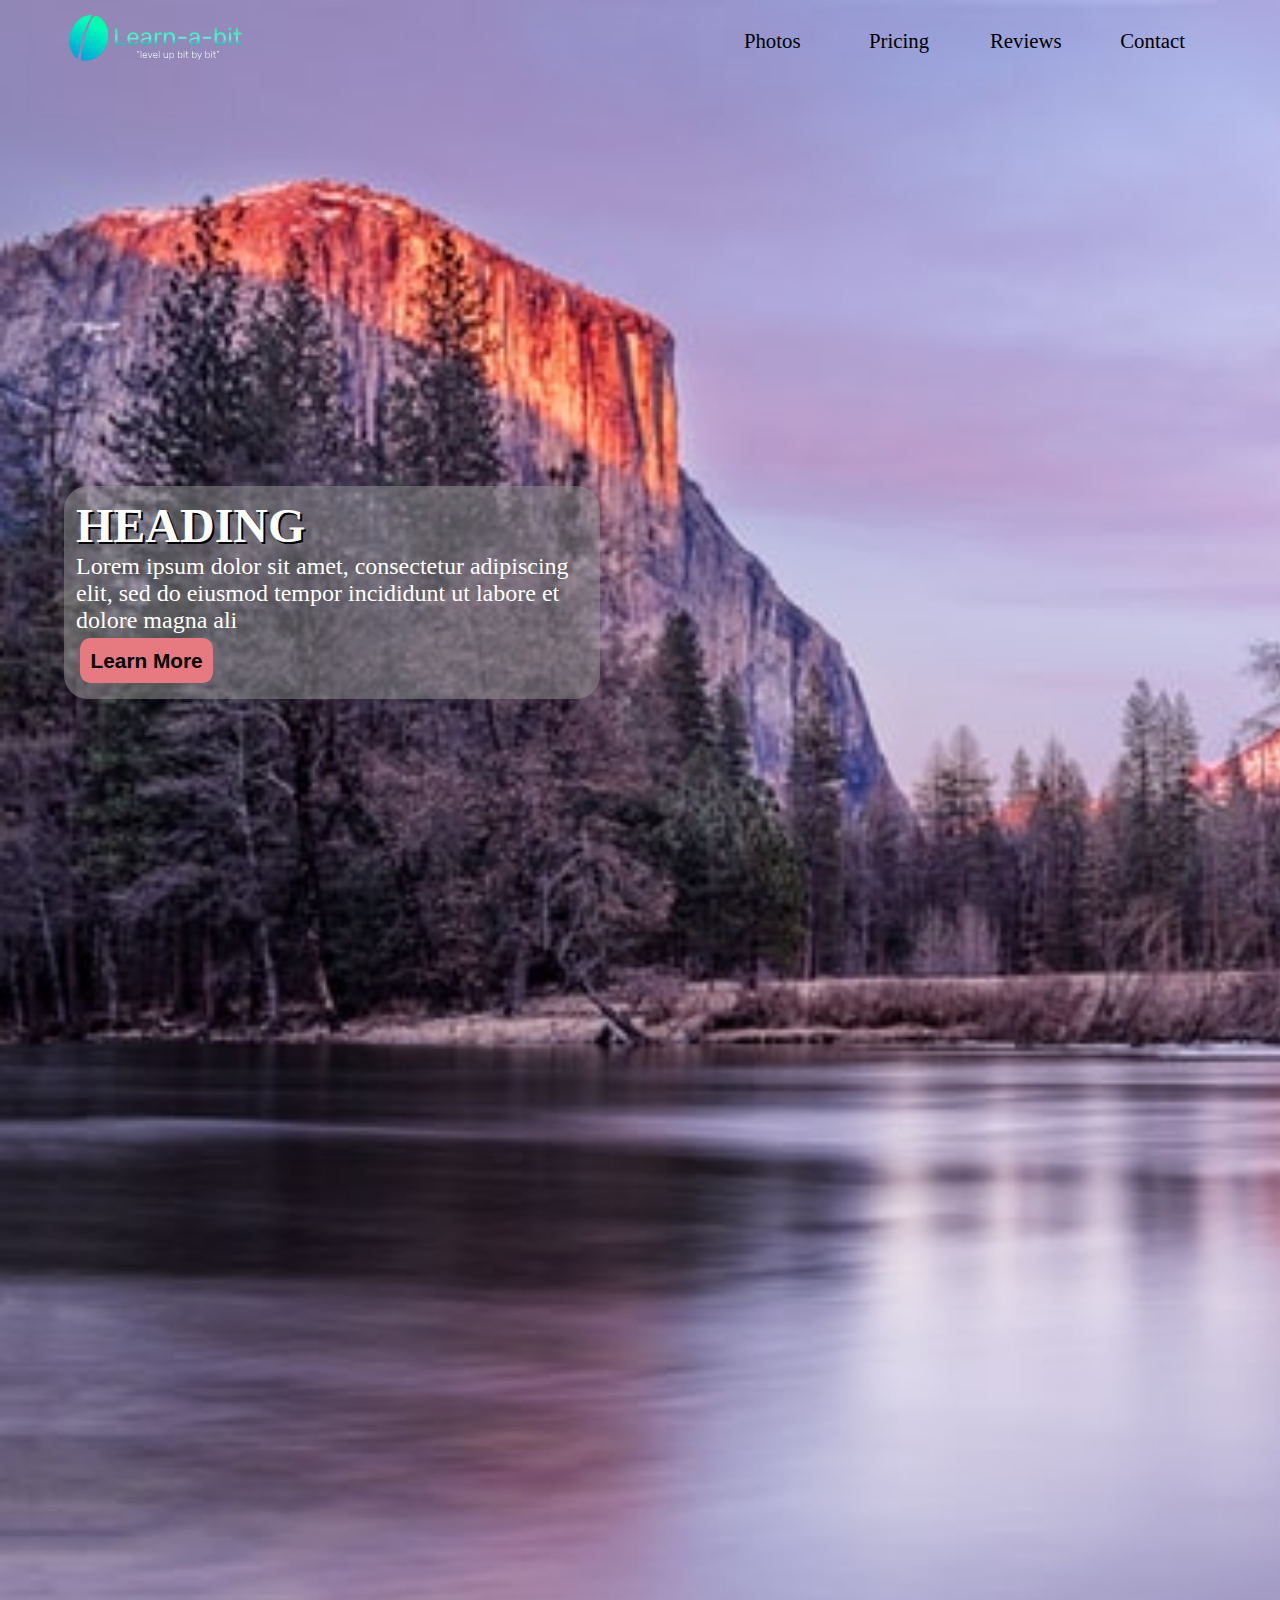
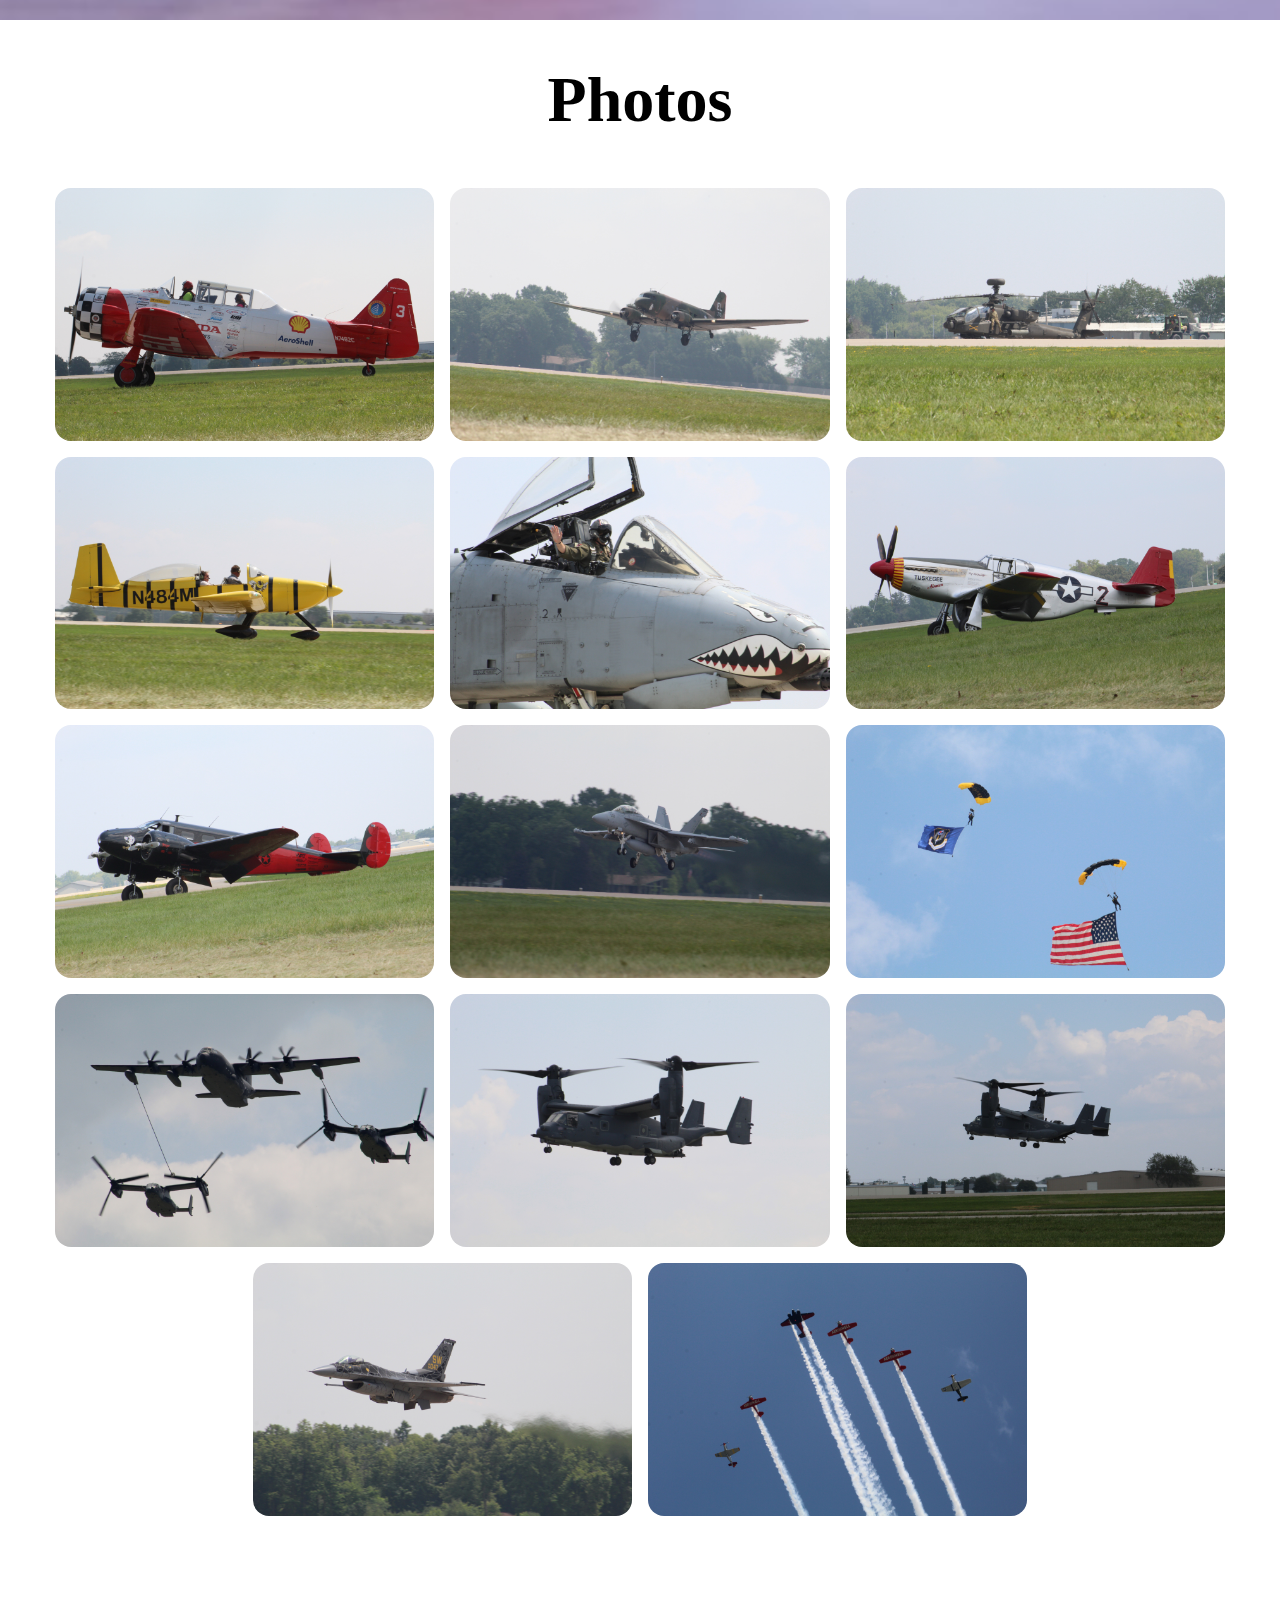
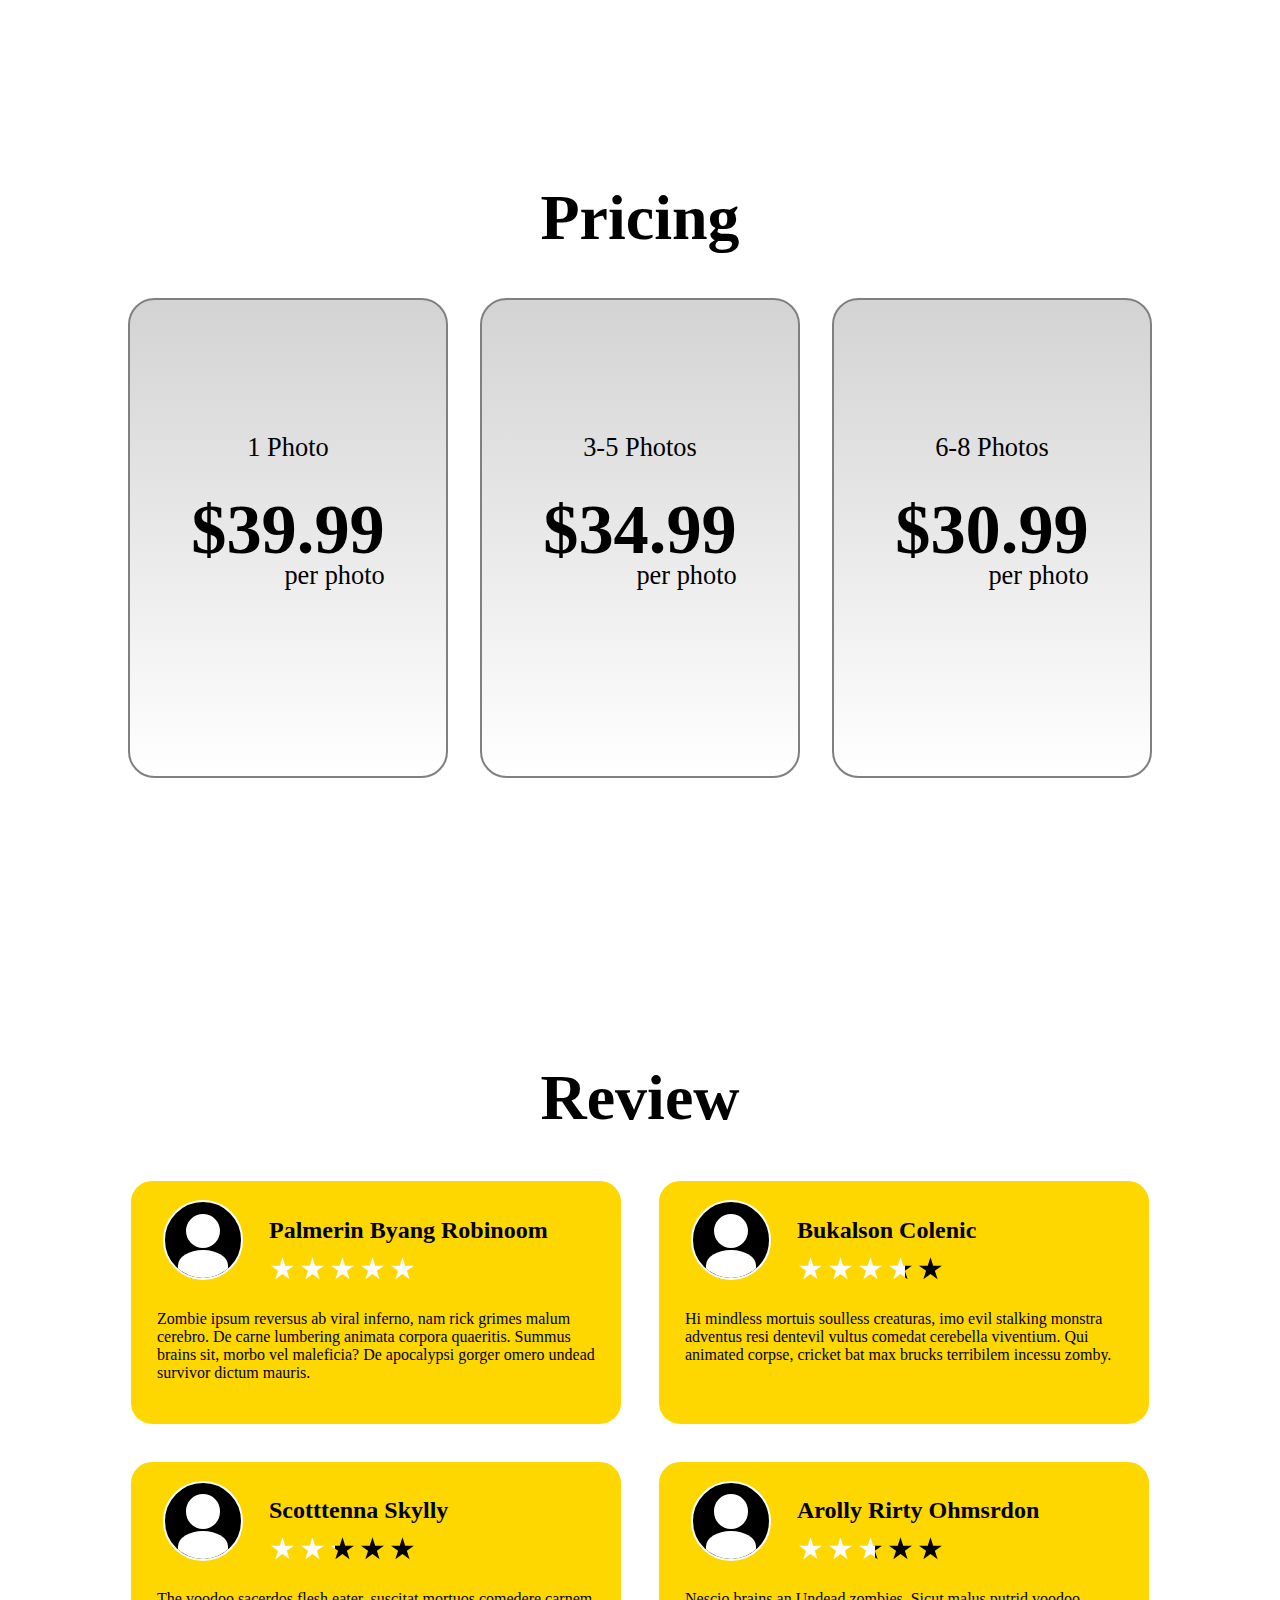
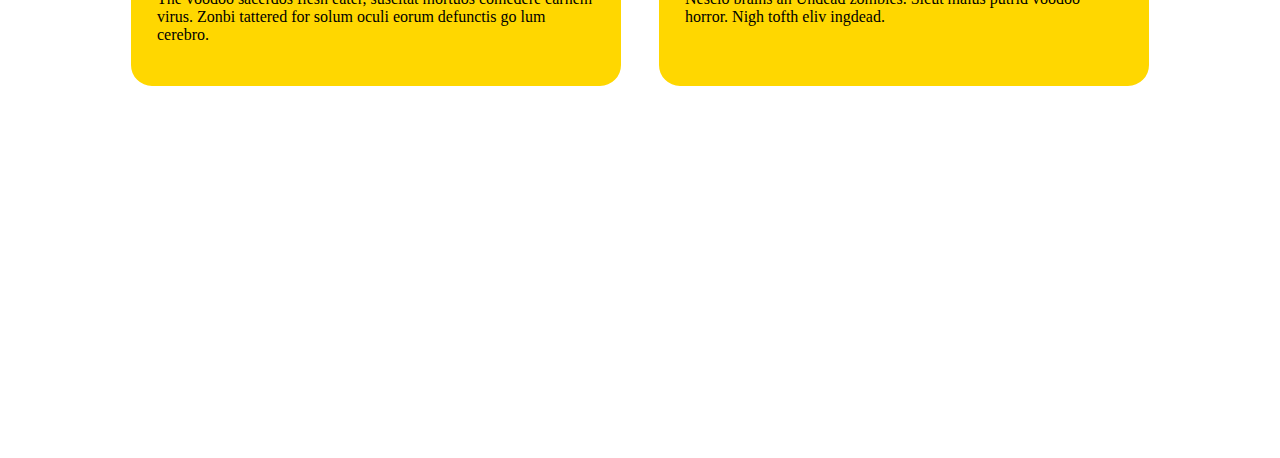
==== index.html @ 01be931d "Styling: Tablet and desktop views all challenge page" ====
<!DOCTYPE html>
<html lang="en">
	<head>
		<meta charset="UTF-8" />
		<meta http-equiv="X-UA-Compatible" content="IE=edge" />
		<meta name="viewport" content="width=device-width, initial-scale=1.0" />
		<title>Challenge Submission Index</title>
		<style>
			body{
				margin: 0px;
				width: 100vw;
				 display: flex;
				 flex-flow: column nowrap;
			}
			.responsive-iframe {
  position: absolute;
  top: 0;
  left: 0;
  bottom: 0;
  right: 0;
  width: 100%;
  height: 100%;
 
}
.iframe_wrapper{
	position: relative;
  width: 100%;
  height: var(--mobile-height);
  padding-top: 56.25%;
}

@media (min-width: 430px) and (max-width: 760px) {
	.iframe_wrapper{
		height: var(--tablet-height);
	}
}
@media (min-width: 760px) {
	.iframe_wrapper{
		height: var(--desktop-height);
	}
}
		</style>
	</head>
	<body>

		<div class="iframe_wrapper"  style="--mobile-height: 100vh; --tablet-height: 100vh; --desktop-height: 100vh;" ><object data="Projects/ChallengeSet02/Challenge01/index.html" class="responsive-iframe"></object></div>
		<div class="iframe_wrapper" style="--mobile-height: 60em; --tablet-height: calc(28vw * 7); --desktop-height: calc(26vw * 3)" ><object data="Projects/ChallengeSet02/Challenge02/index.html" class="responsive-iframe" ></object></div>
		<div class="iframe_wrapper" style="--mobile-height: calc(78vw * 1.5 * 3); --tablet-height: calc(72vw * 1.5 * 3); --desktop-height: 10em" ><object data="Projects/ChallengeSet02/Challenge03/index.html" class="responsive-iframe" ></object></div>
		<div class="iframe_wrapper" style="--mobile-height: 90em; --tablet-height: 63em; --desktop-height: 20em" ><object data="Projects/ChallengeSet02/Challenge04/index.html" class="responsive-iframe" ></object></div>
		<!-- <div class="iframe_wrapper" style="--mobile-height: 100vh; --tablet-height: 100em; --desktop-height: 100em; background-color: turquoise;" ></div> -->
	</body>
</html>
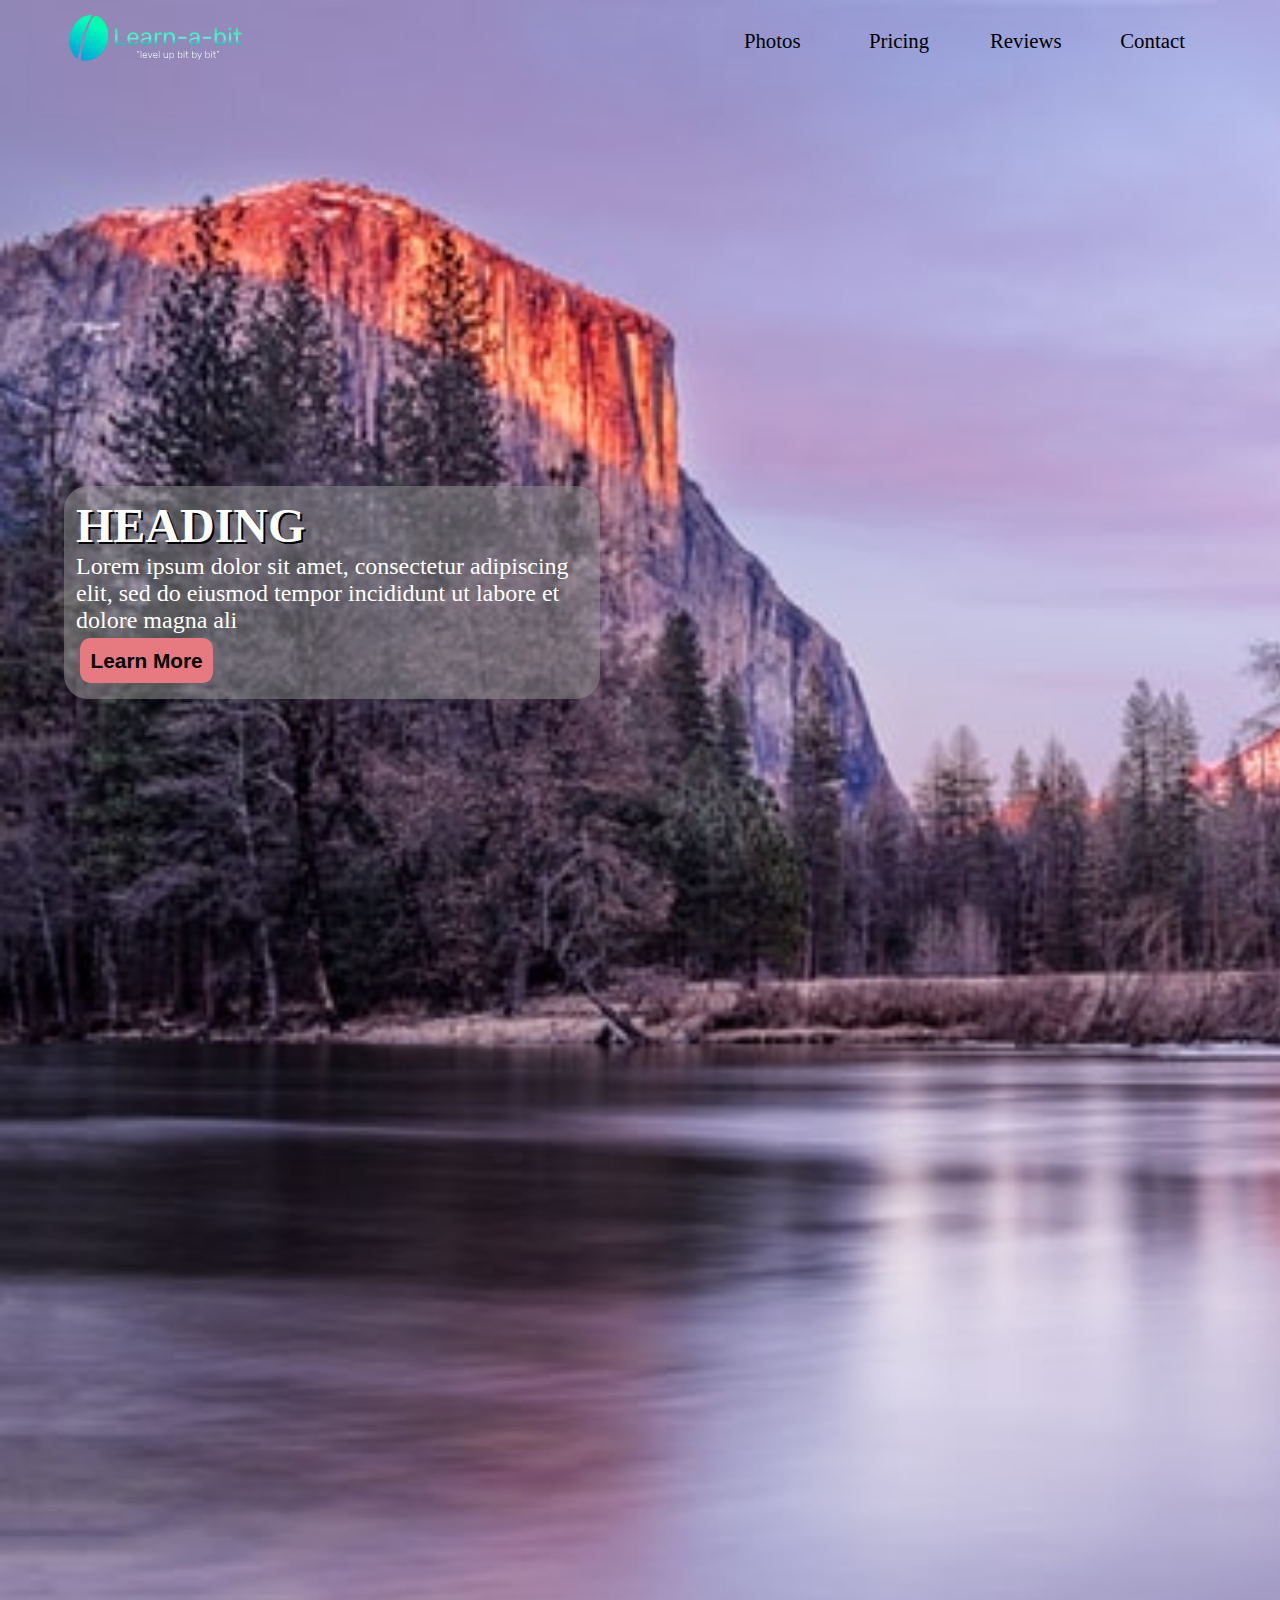
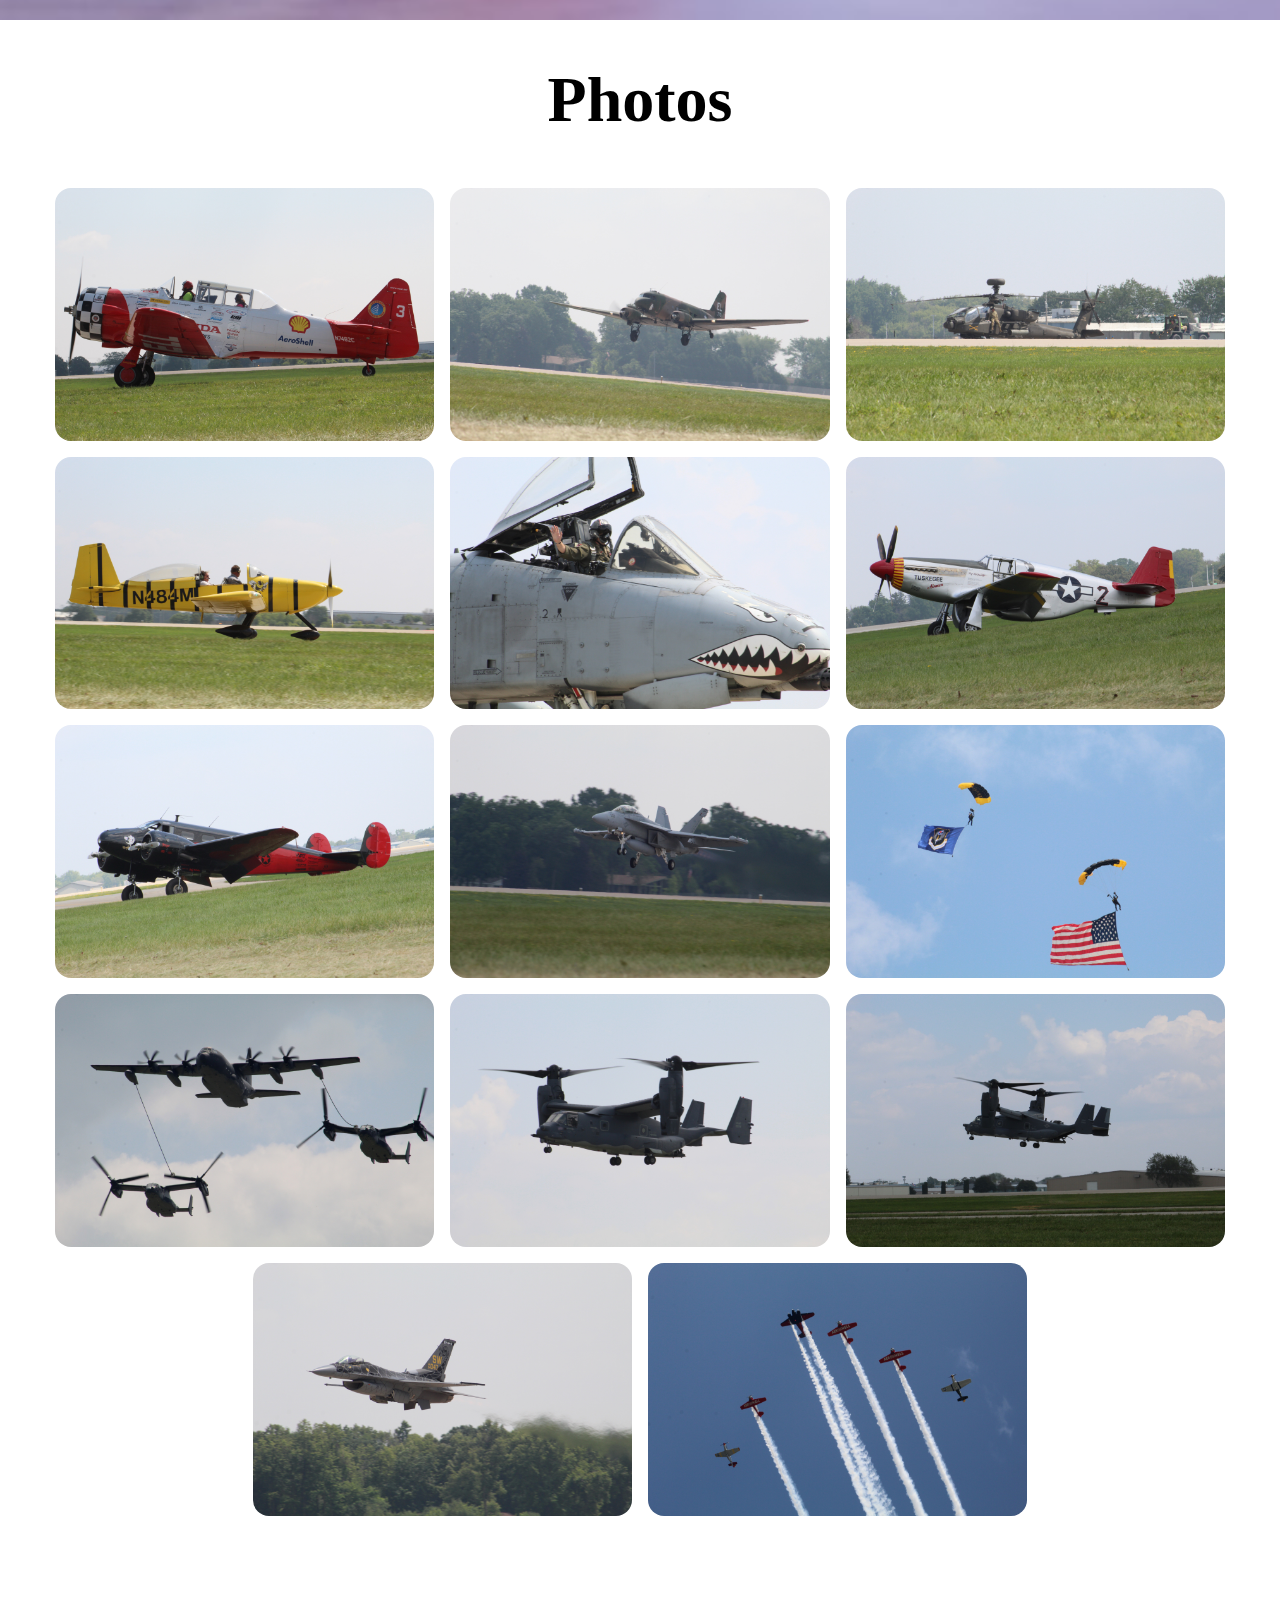
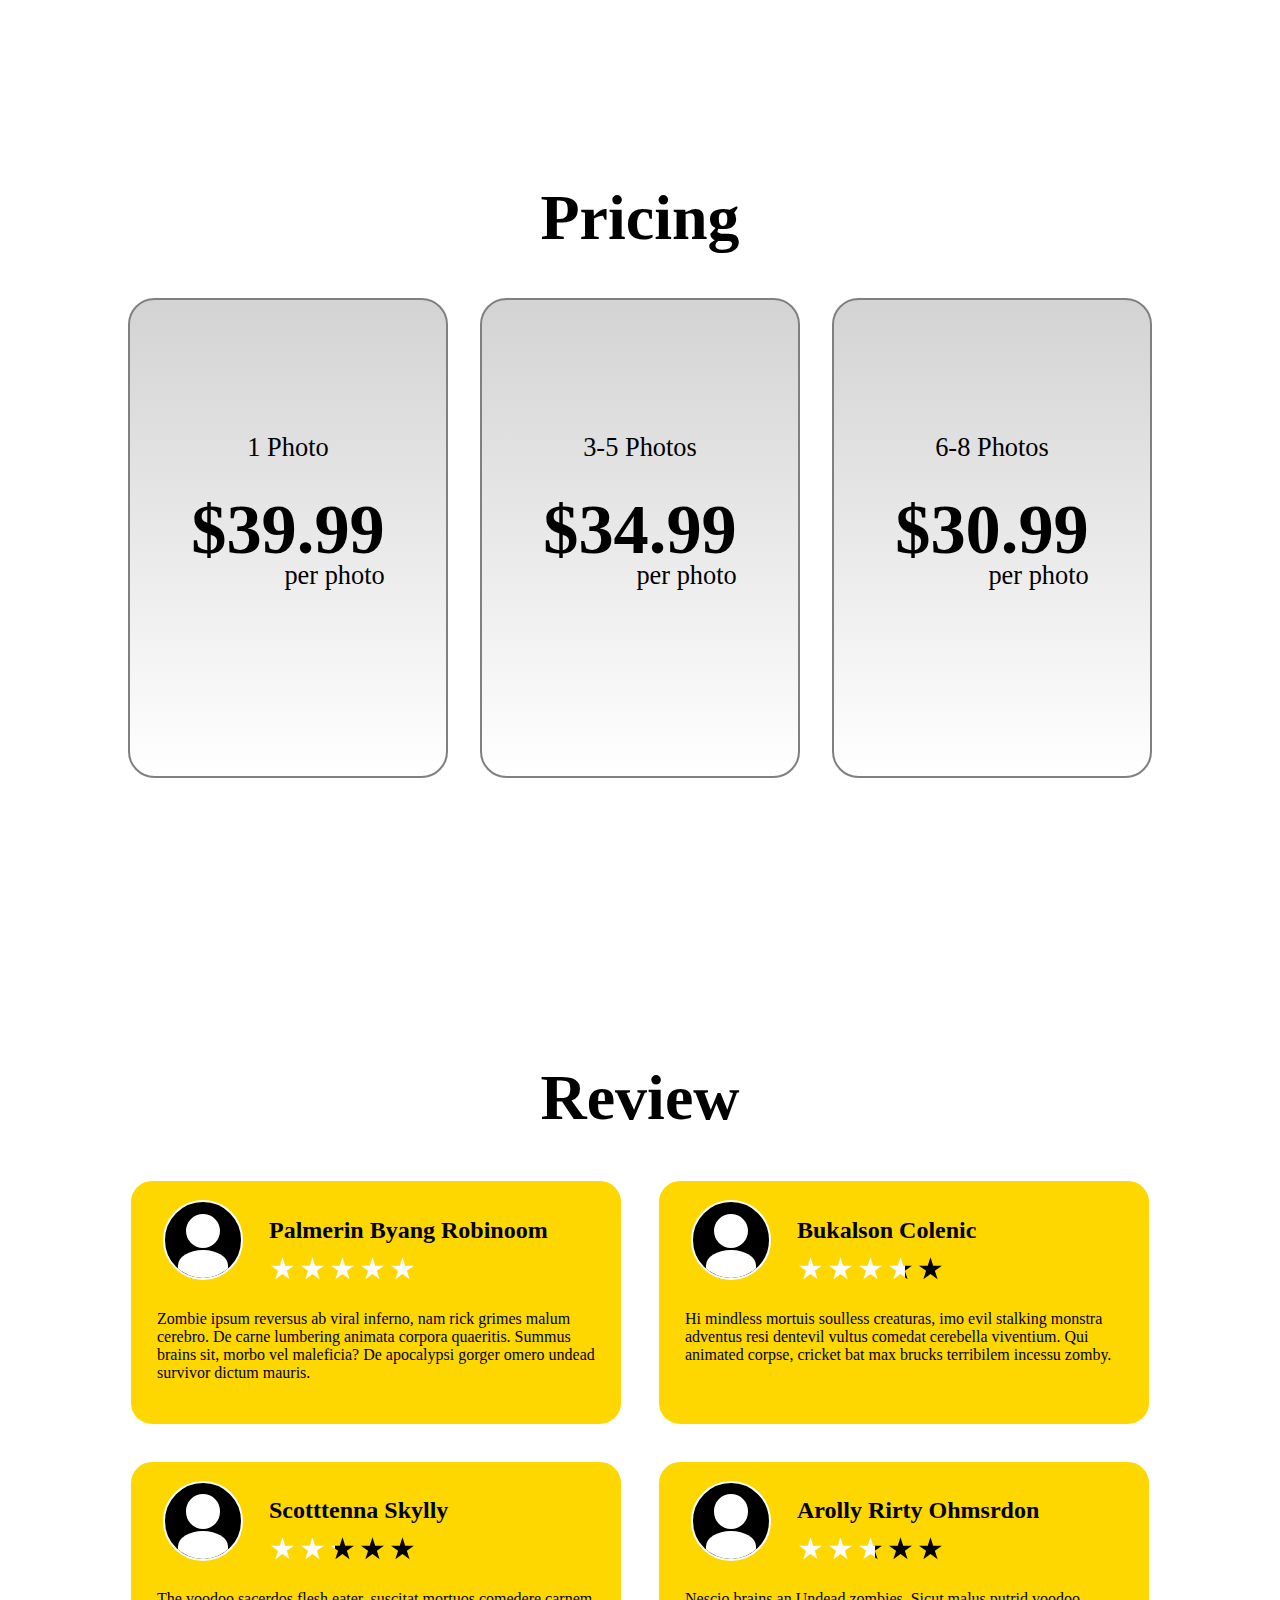
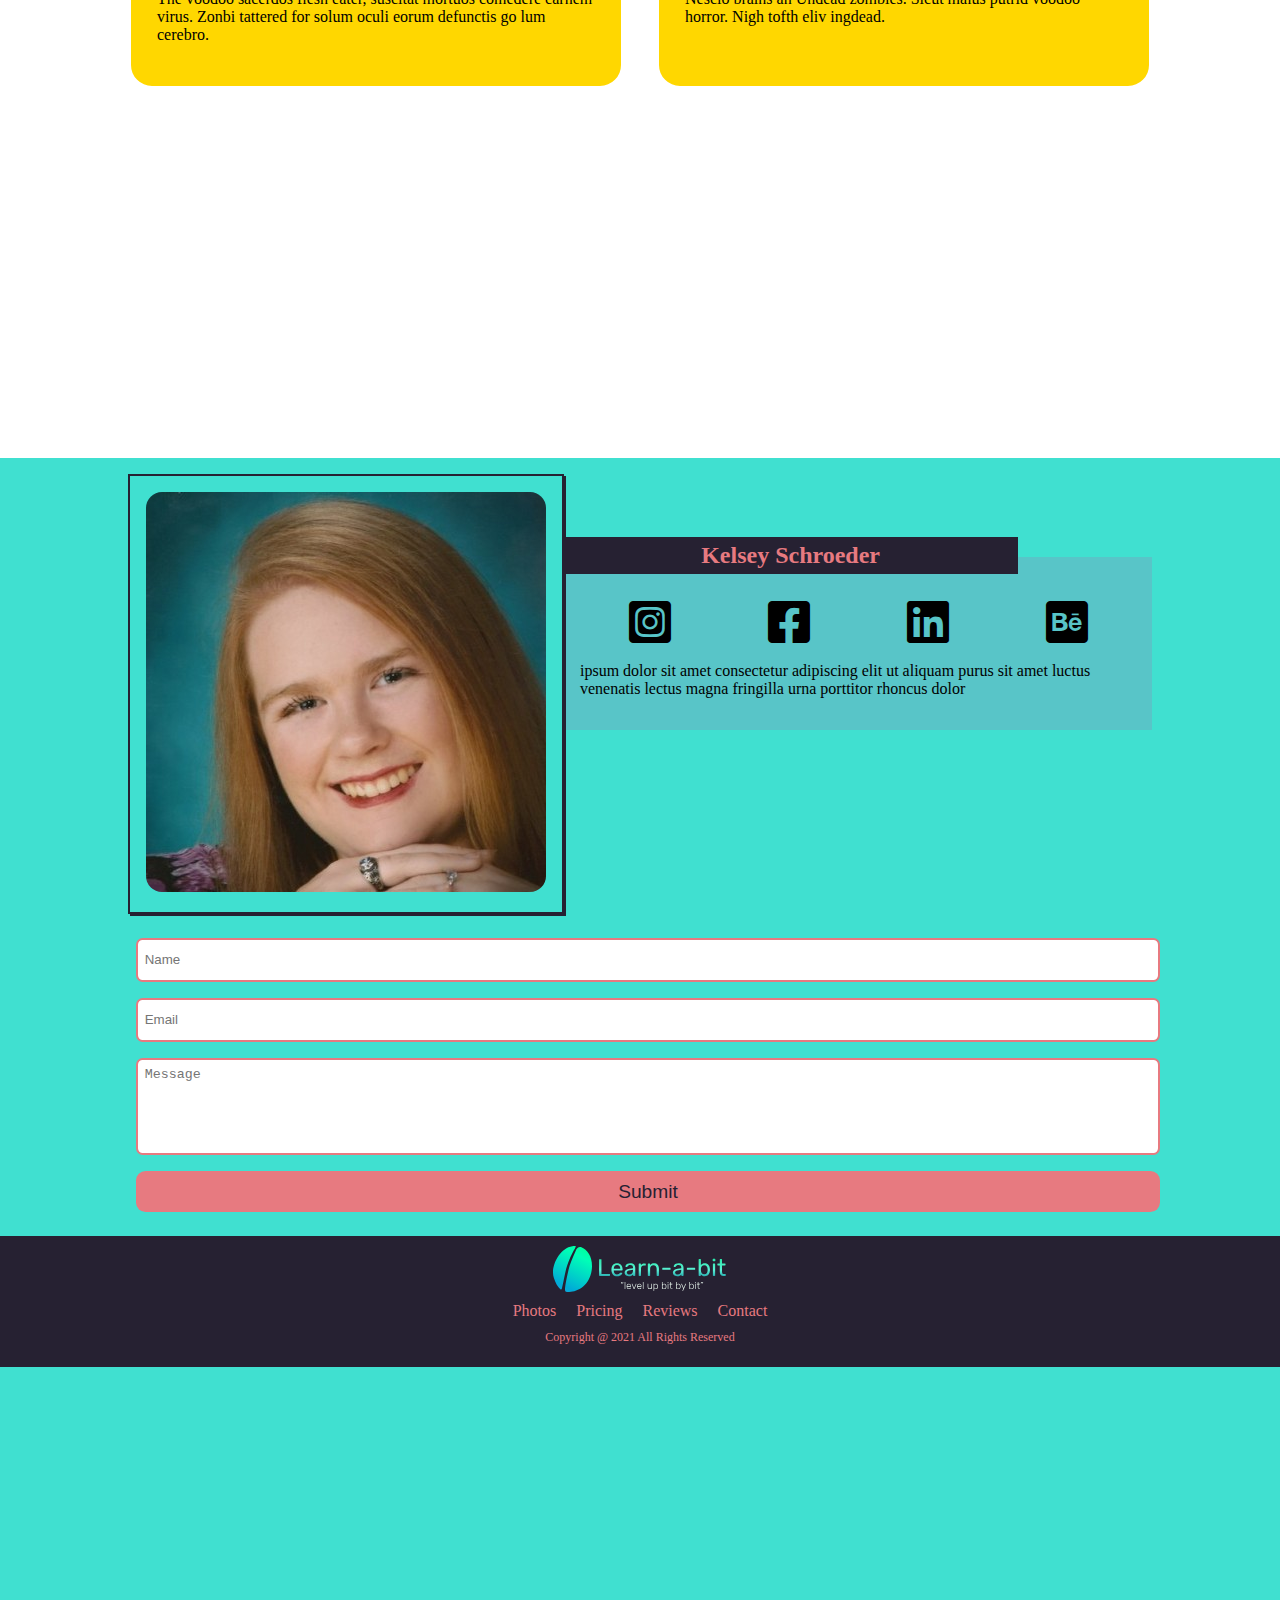
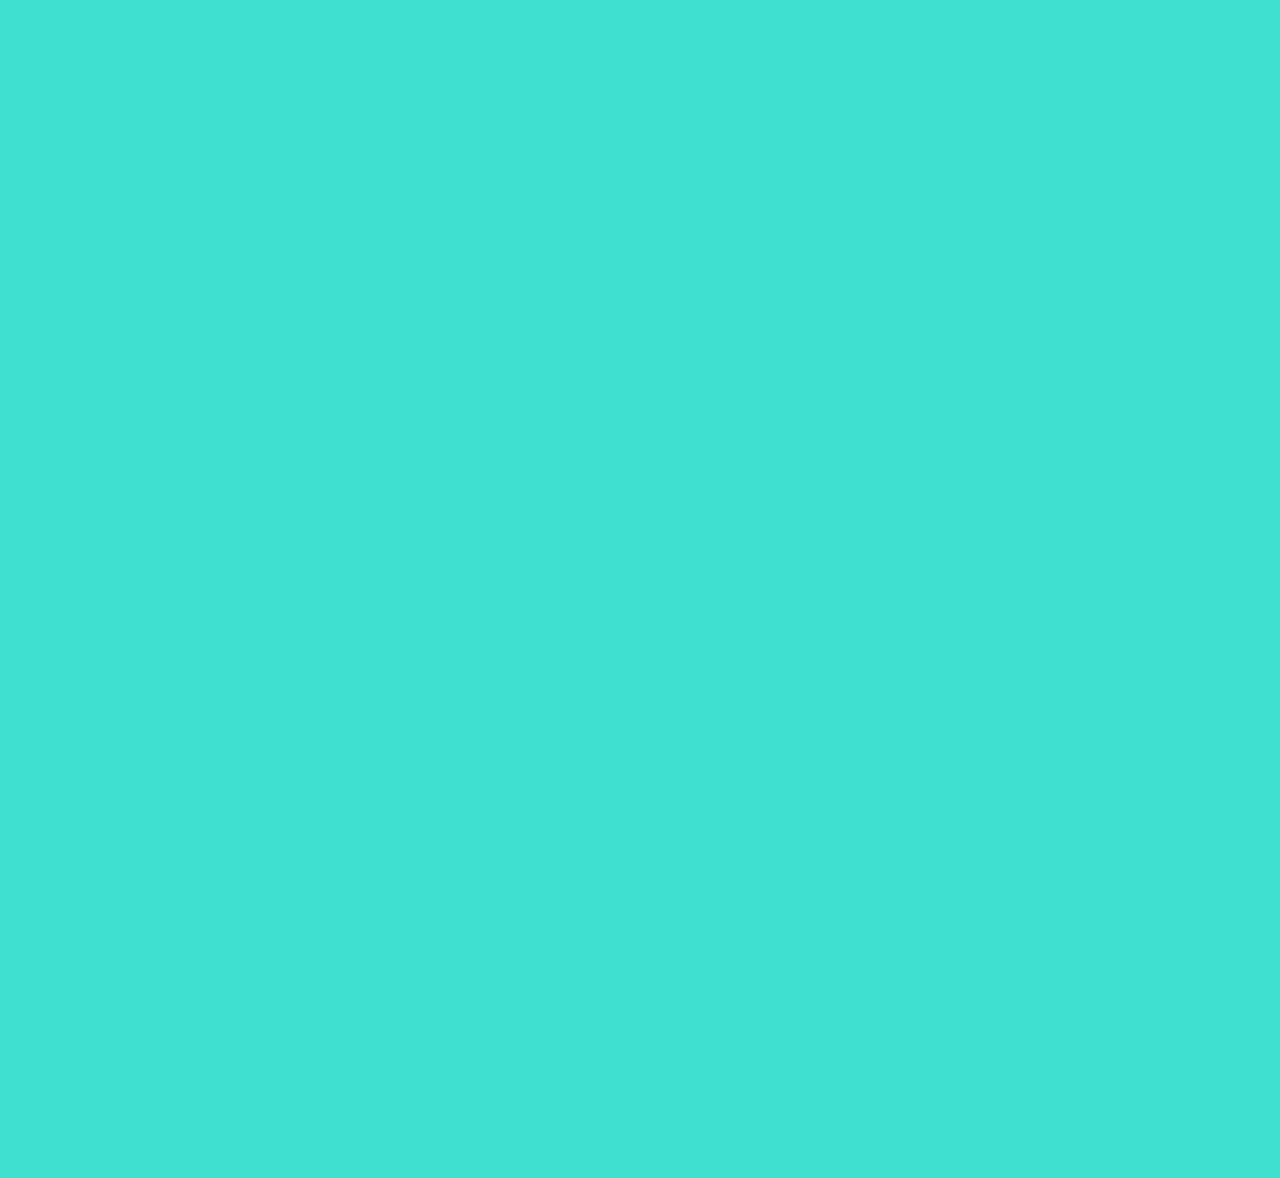
==== commit 80feb1b7: "Feat: contact section" ====
--- a/index.html
+++ b/index.html
@@ -6,47 +6,100 @@
 		<meta name="viewport" content="width=device-width, initial-scale=1.0" />
 		<title>Challenge Submission Index</title>
 		<style>
-			body{
+			body {
 				margin: 0px;
-				width: 100vw;
-				 display: flex;
-				 flex-flow: column nowrap;
+				width: 100%;
+				display: flex;
+				flex-flow: column nowrap;
 			}
 			.responsive-iframe {
-  position: absolute;
-  top: 0;
-  left: 0;
-  bottom: 0;
-  right: 0;
-  width: 100%;
-  height: 100%;
- 
-}
-.iframe_wrapper{
-	position: relative;
-  width: 100%;
-  height: var(--mobile-height);
-  padding-top: 56.25%;
-}
+				position: absolute;
+				top: 0;
+				left: 0;
+				bottom: 0;
+				right: 0;
+				width: 100%;
+				height: 100%;
+				border: unset;
+			}
+			.iframe_wrapper {
+				position: relative;
+				width: 100%;
+				height: var(--mobile-height);
+				padding-top: 56.25%;
+			}
 
-@media (min-width: 430px) and (max-width: 760px) {
-	.iframe_wrapper{
-		height: var(--tablet-height);
-	}
-}
-@media (min-width: 760px) {
-	.iframe_wrapper{
-		height: var(--desktop-height);
-	}
-}
+			@media (min-width: 430px) and (max-width: 760px) {
+				.iframe_wrapper {
+					height: var(--tablet-height);
+				}
+			}
+			@media (min-width: 760px) {
+				.iframe_wrapper {
+					height: var(--desktop-height);
+				}
+			}
 		</style>
 	</head>
 	<body>
-
-		<div class="iframe_wrapper"  style="--mobile-height: 100vh; --tablet-height: 100vh; --desktop-height: 100vh;" ><object data="Projects/ChallengeSet02/Challenge01/index.html" class="responsive-iframe"></object></div>
-		<div class="iframe_wrapper" style="--mobile-height: 60em; --tablet-height: calc(28vw * 7); --desktop-height: calc(26vw * 3)" ><object data="Projects/ChallengeSet02/Challenge02/index.html" class="responsive-iframe" ></object></div>
-		<div class="iframe_wrapper" style="--mobile-height: calc(78vw * 1.5 * 3); --tablet-height: calc(72vw * 1.5 * 3); --desktop-height: 10em" ><object data="Projects/ChallengeSet02/Challenge03/index.html" class="responsive-iframe" ></object></div>
-		<div class="iframe_wrapper" style="--mobile-height: 90em; --tablet-height: 63em; --desktop-height: 20em" ><object data="Projects/ChallengeSet02/Challenge04/index.html" class="responsive-iframe" ></object></div>
-		<!-- <div class="iframe_wrapper" style="--mobile-height: 100vh; --tablet-height: 100em; --desktop-height: 100em; background-color: turquoise;" ></div> -->
+		<div
+			class="iframe_wrapper"
+			style="
+				--mobile-height: 100vh;
+				--tablet-height: 100vh;
+				--desktop-height: 100vh;
+			"
+		>
+			<iframe
+				src="Projects/ChallengeSet02/Challenge01/index.html"
+				class="responsive-iframe"
+			></iframe>
+		</div>
+		<div
+			class="iframe_wrapper"
+			id="photo"
+			style="
+				--mobile-height: 60em;
+				--tablet-height: calc(28vw * 7);
+				--desktop-height: calc(26vw * 3);
+			"
+		>
+			<iframe
+				src="Projects/ChallengeSet02/Challenge02/index.html"
+				class="responsive-iframe"
+			></iframe>
+		</div>
+		<div
+			class="iframe_wrapper"
+			id="price"
+			style="
+				--mobile-height: calc(78vw * 1.5 * 3);
+				--tablet-height: calc(72vw * 1.5 * 3);
+				--desktop-height: 10em;
+			"
+		>
+			<iframe
+				src="Projects/ChallengeSet02/Challenge03/index.html"
+				class="responsive-iframe"
+			></iframe>
+		</div>
+		<div
+			class="iframe_wrapper"
+			id="review"
+			style="
+				--mobile-height: 90em;
+				--tablet-height: 63em;
+				--desktop-height: 20em;
+			"
+		>
+			<iframe
+				src="Projects/ChallengeSet02/Challenge04/index.html"
+				class="responsive-iframe"
+			></iframe>
+		</div>
+		<div class="iframe_wrapper" id="contact" style="--mobile-height: 100vh; --tablet-height: 100em; --desktop-height: 100em; background-color: turquoise;" ><iframe
+				src="Projects/ChallengeSet02/Challenge05/index.html"
+				class="responsive-iframe"
+			></iframe></div>
 	</body>
 </html>
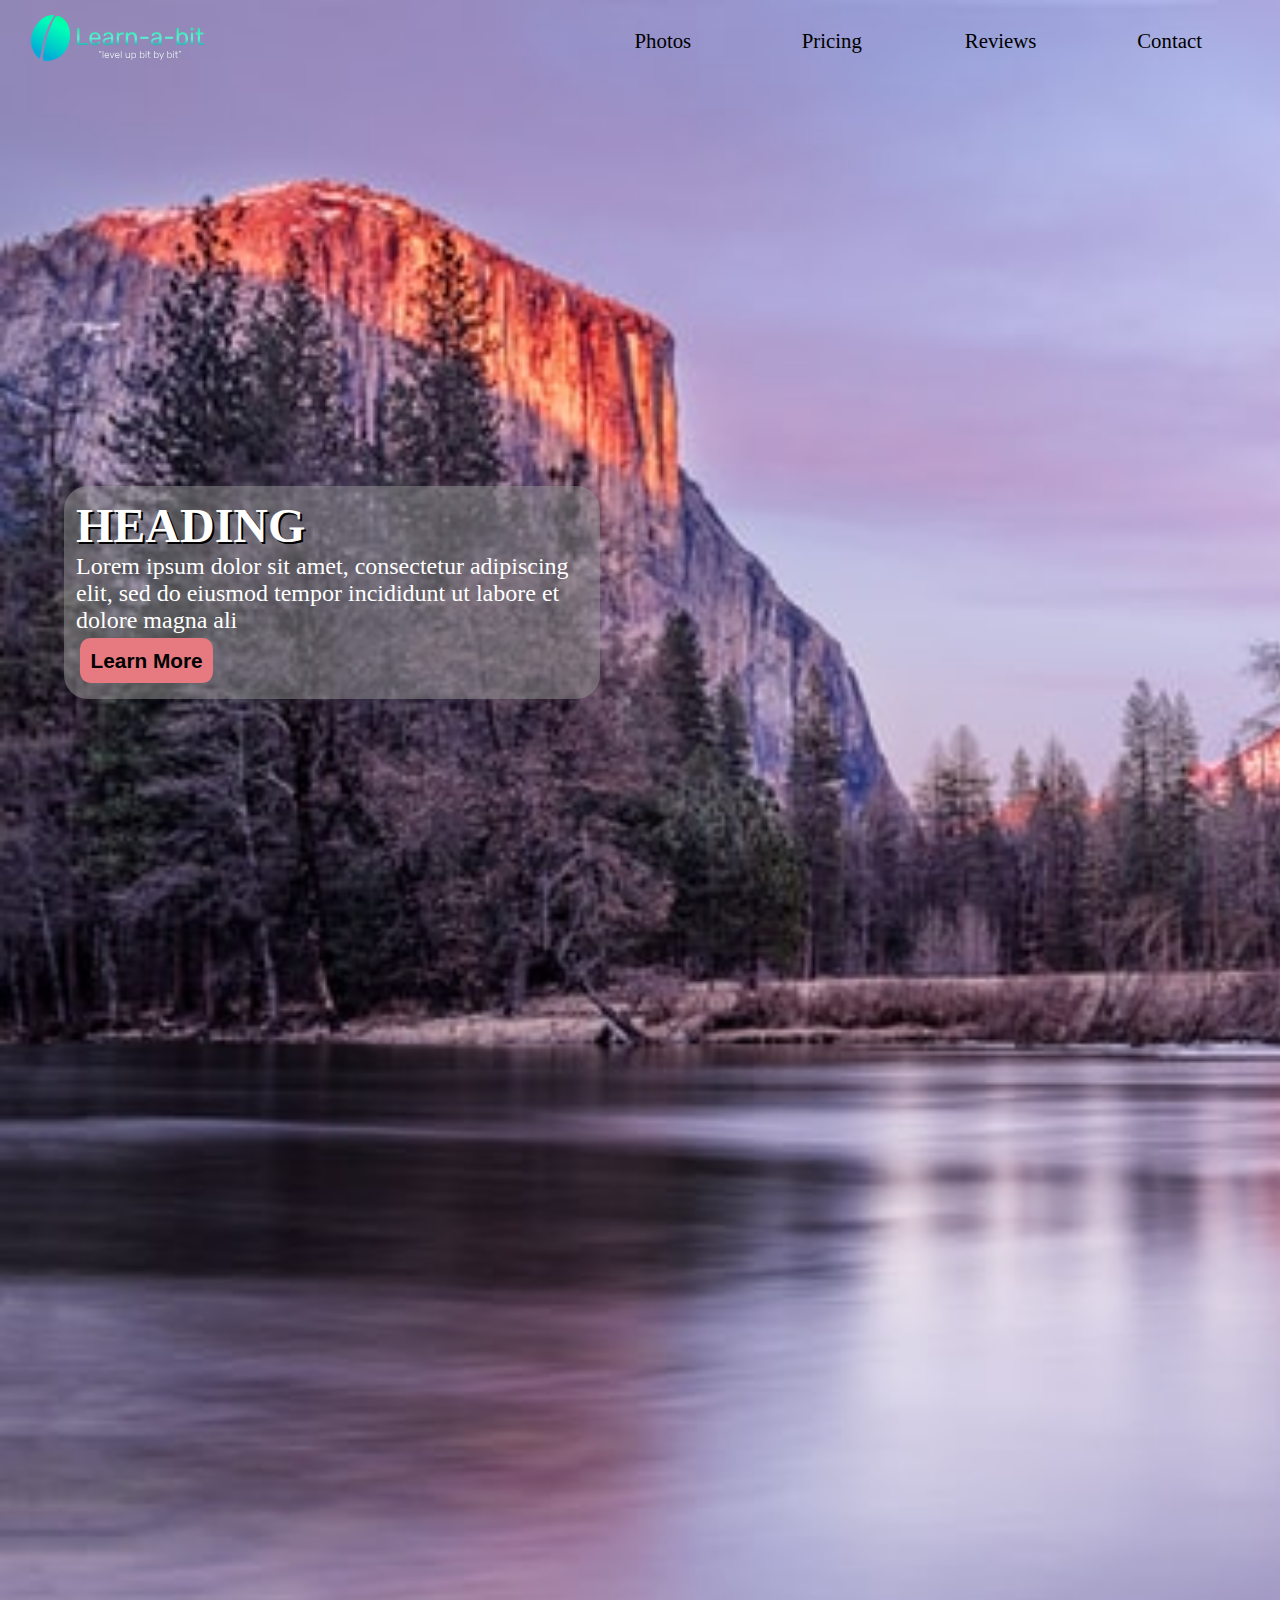
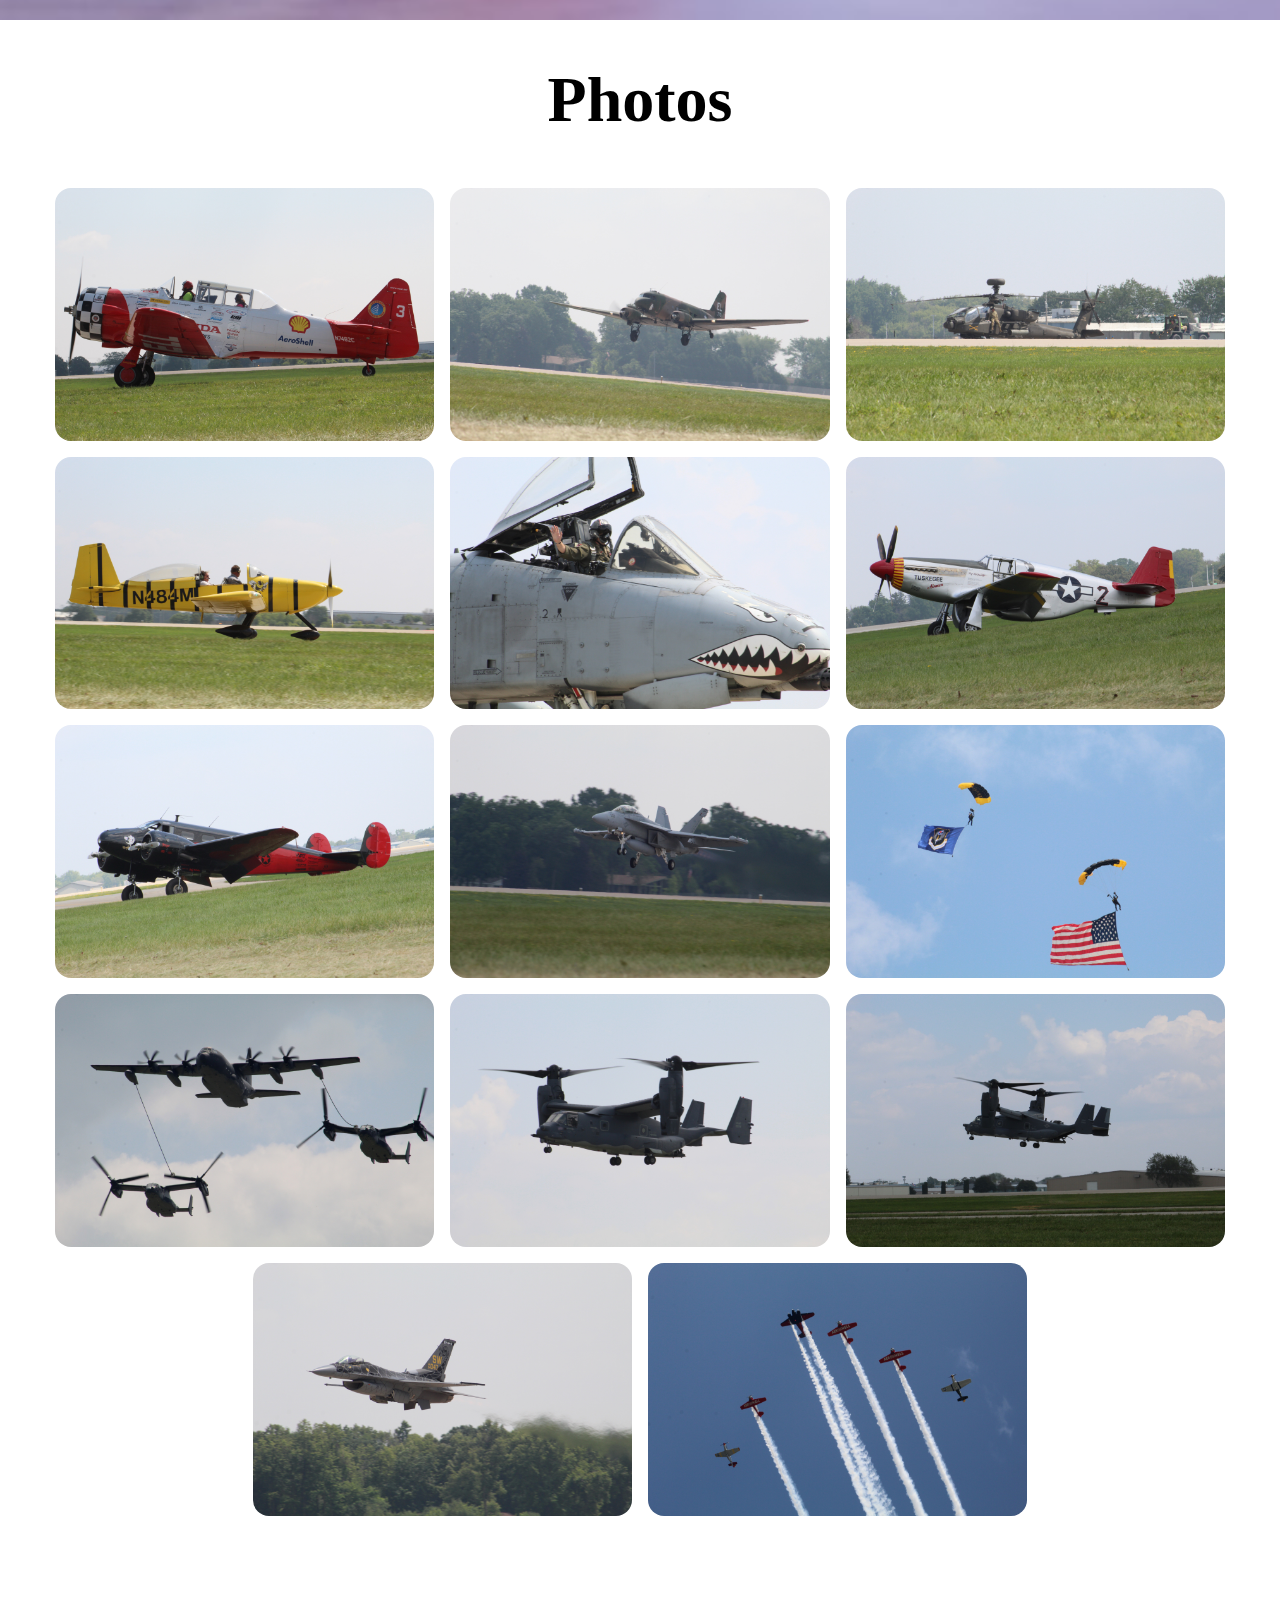
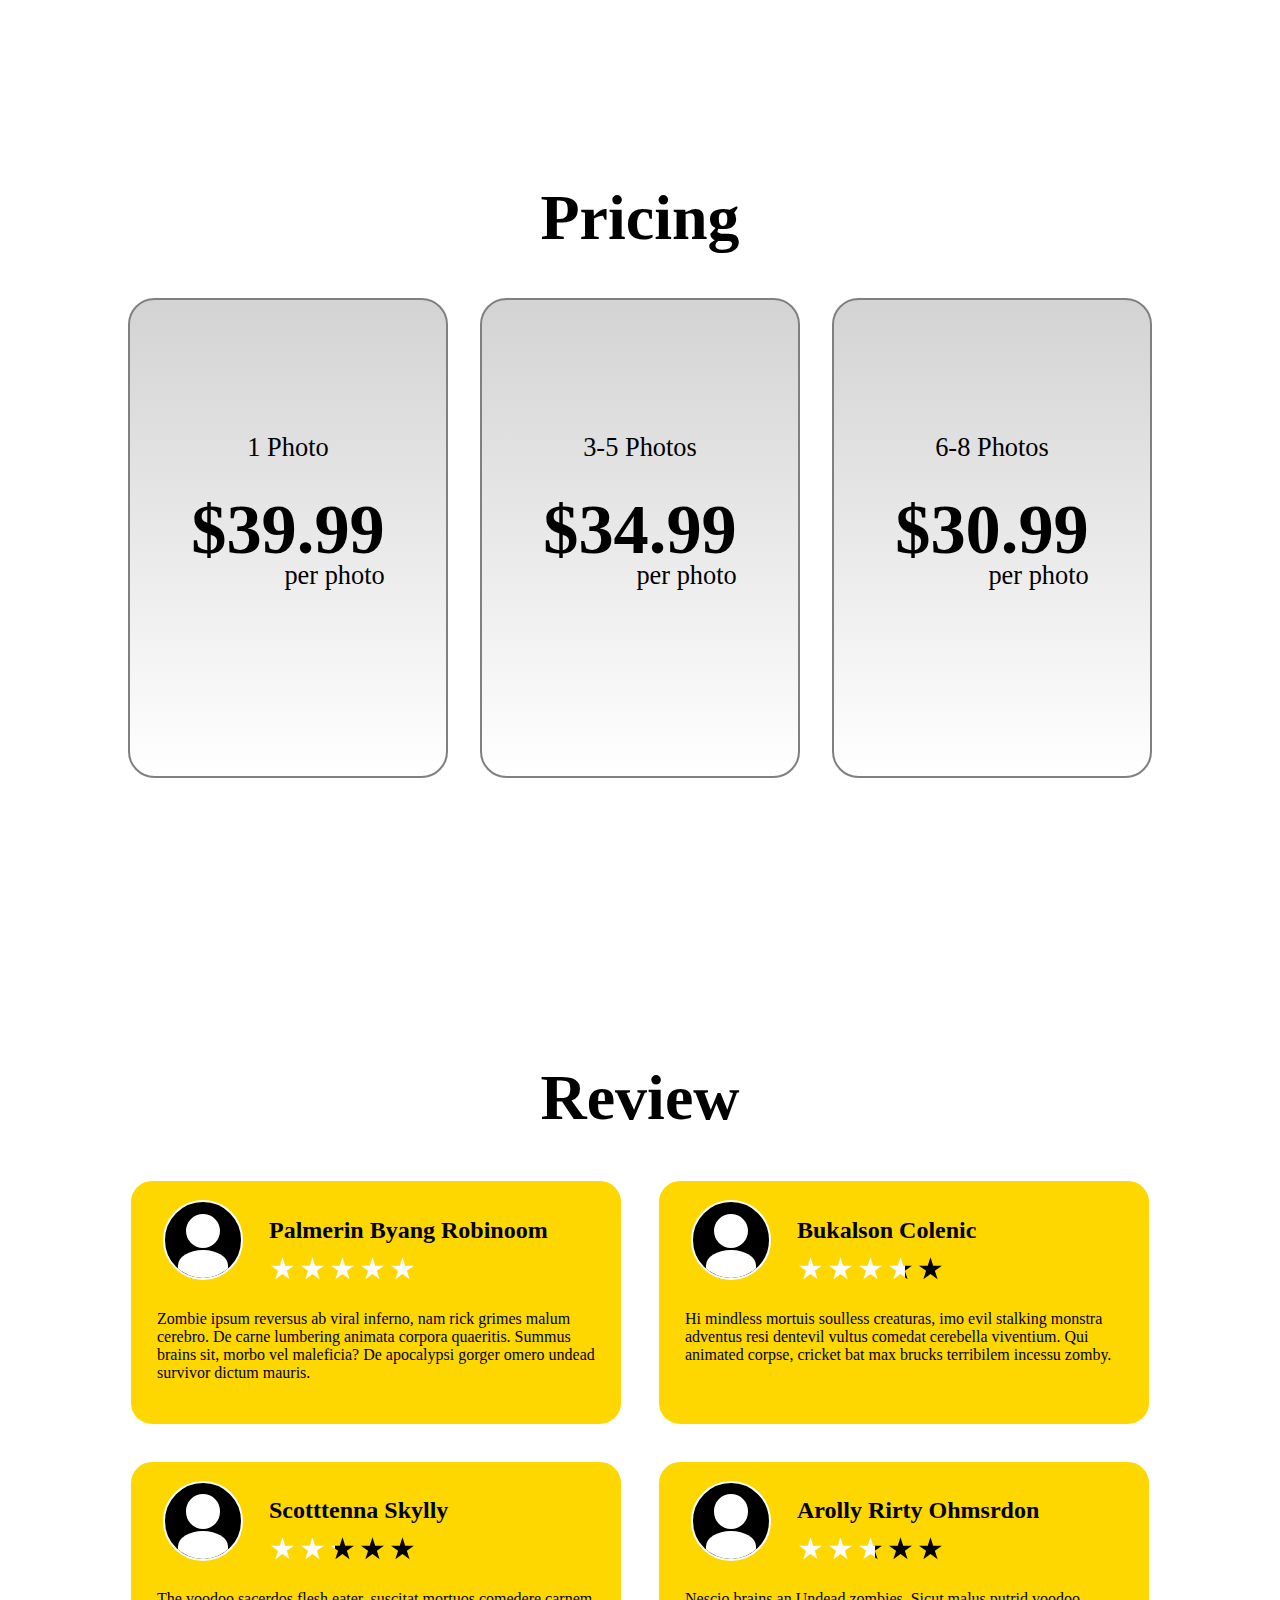
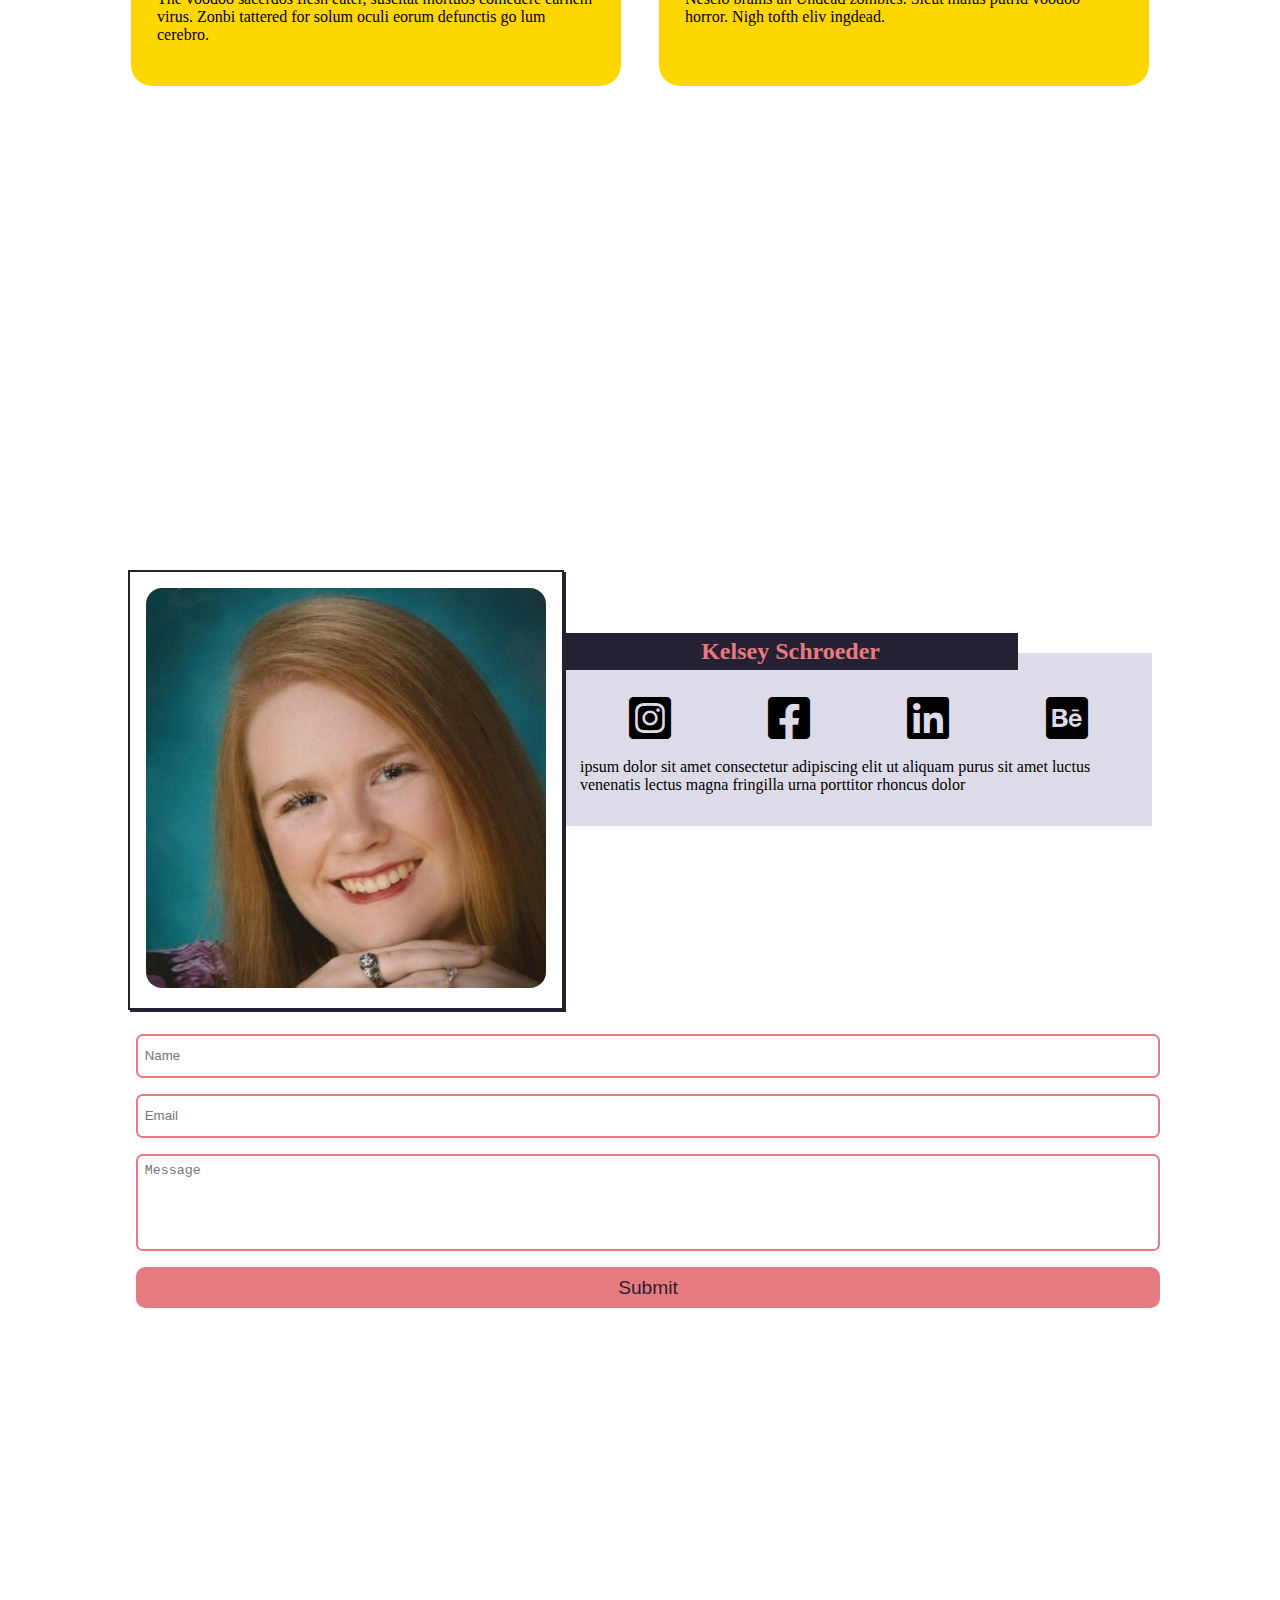
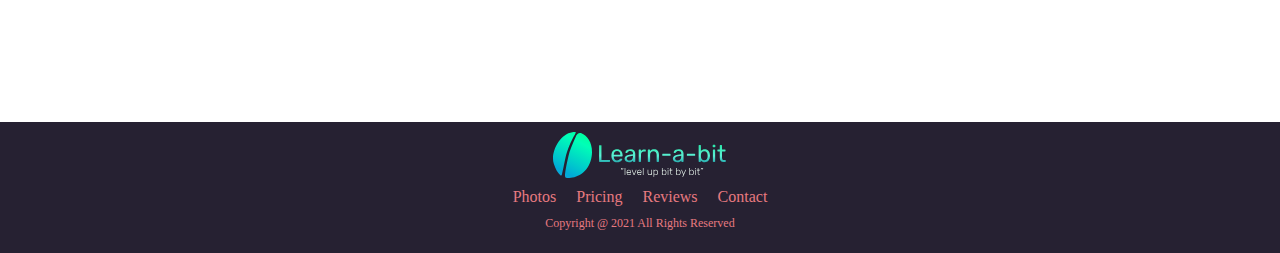
==== commit b7b95a80: "Styling Adjust overall style" ====
--- a/index.html
+++ b/index.html
@@ -4,42 +4,8 @@
 		<meta charset="UTF-8" />
 		<meta http-equiv="X-UA-Compatible" content="IE=edge" />
 		<meta name="viewport" content="width=device-width, initial-scale=1.0" />
+		<link href="./style.css" rel="stylesheet" />
 		<title>Challenge Submission Index</title>
-		<style>
-			body {
-				margin: 0px;
-				width: 100%;
-				display: flex;
-				flex-flow: column nowrap;
-			}
-			.responsive-iframe {
-				position: absolute;
-				top: 0;
-				left: 0;
-				bottom: 0;
-				right: 0;
-				width: 100%;
-				height: 100%;
-				border: unset;
-			}
-			.iframe_wrapper {
-				position: relative;
-				width: 100%;
-				height: var(--mobile-height);
-				padding-top: 56.25%;
-			}
-
-			@media (min-width: 430px) and (max-width: 760px) {
-				.iframe_wrapper {
-					height: var(--tablet-height);
-				}
-			}
-			@media (min-width: 760px) {
-				.iframe_wrapper {
-					height: var(--desktop-height);
-				}
-			}
-		</style>
 	</head>
 	<body>
 		<div
@@ -89,7 +55,7 @@
 			style="
 				--mobile-height: 90em;
 				--tablet-height: 63em;
-				--desktop-height: 20em;
+				--desktop-height: 26em;
 			"
 		>
 			<iframe
@@ -97,9 +63,30 @@
 				class="responsive-iframe"
 			></iframe>
 		</div>
-		<div class="iframe_wrapper" id="contact" style="--mobile-height: 100vh; --tablet-height: 100em; --desktop-height: 100em; background-color: turquoise;" ><iframe
+		<div class="iframe_wrapper" id="contact" style="--mobile-height: 47em; --tablet-height: 47em; --desktop-height: 28em" ><iframe
 				src="Projects/ChallengeSet02/Challenge05/index.html"
 				class="responsive-iframe"
 			></iframe></div>
+			<footer class="purple">
+				<img src="./Projects/ChallengeSet02/Challenge05/images/learnabit-logo.svg" alt="Mintbean Logo"
+						/>
+					  
+				  <nav id="navbar">
+				
+						<a href="#photo" >Photos</a>
+				
+						<a href="#price" >Pricing</a>
+				
+						<a href="#review" >Reviews</a>
+				
+						<a href="#contact" >Contact</a>
+				
+					</ul>
+				  </nav>
+				
+					<p>Copyright @ 2021 All Rights Reserved</p>
+				
+				   
+				  </footer>
 	</body>
 </html>
--- a/style.css
+++ b/style.css
@@ -0,0 +1,73 @@
+body {
+	margin: 0px;
+	width: 100%;
+	display: flex;
+	flex-flow: column nowrap;
+}
+.responsive-iframe {
+	position: absolute;
+	top: 0;
+	left: 0;
+	bottom: 0;
+	right: 0;
+	width: 100%;
+	height: 100%;
+	border: unset;
+}
+.iframe_wrapper {
+	position: relative;
+	width: 100%;
+	height: var(--mobile-height);
+	padding-top: 56.25%;
+}
+
+footer {
+	width: calc(100% - 20px);
+	position: relative;
+	bottom: 0;
+	display: flex;
+	flex-flow: column nowrap;
+	align-items: center;
+	padding: 10px;
+}
+
+#navbar {
+	width: 70%;
+	display: flex;
+	flex-flow: row nowrap;
+	justify-content: center;
+}
+
+#navbar a {
+	text-decoration: none;
+	padding: 10px;
+	color: #e77a80;
+	transition: all 2s;
+}
+
+#navbar a:hover {
+	background-color: #9187b6;
+	color: #262132;
+	border-radius: 10px;
+	transform: scale(1.2);
+}
+
+footer p {
+	font-size: 75%;
+	margin-top: 0px;
+}
+
+.purple {
+	background-color: rgba(38, 33, 50, 1);
+	color: #e77a80;
+}
+@media (min-width: 430px) and (max-width: 770px) {
+	.iframe_wrapper {
+		height: var(--tablet-height);
+	}
+}
+@media (min-width: 770px) {
+	.iframe_wrapper {
+		height: var(--desktop-height);
+	}
+}
